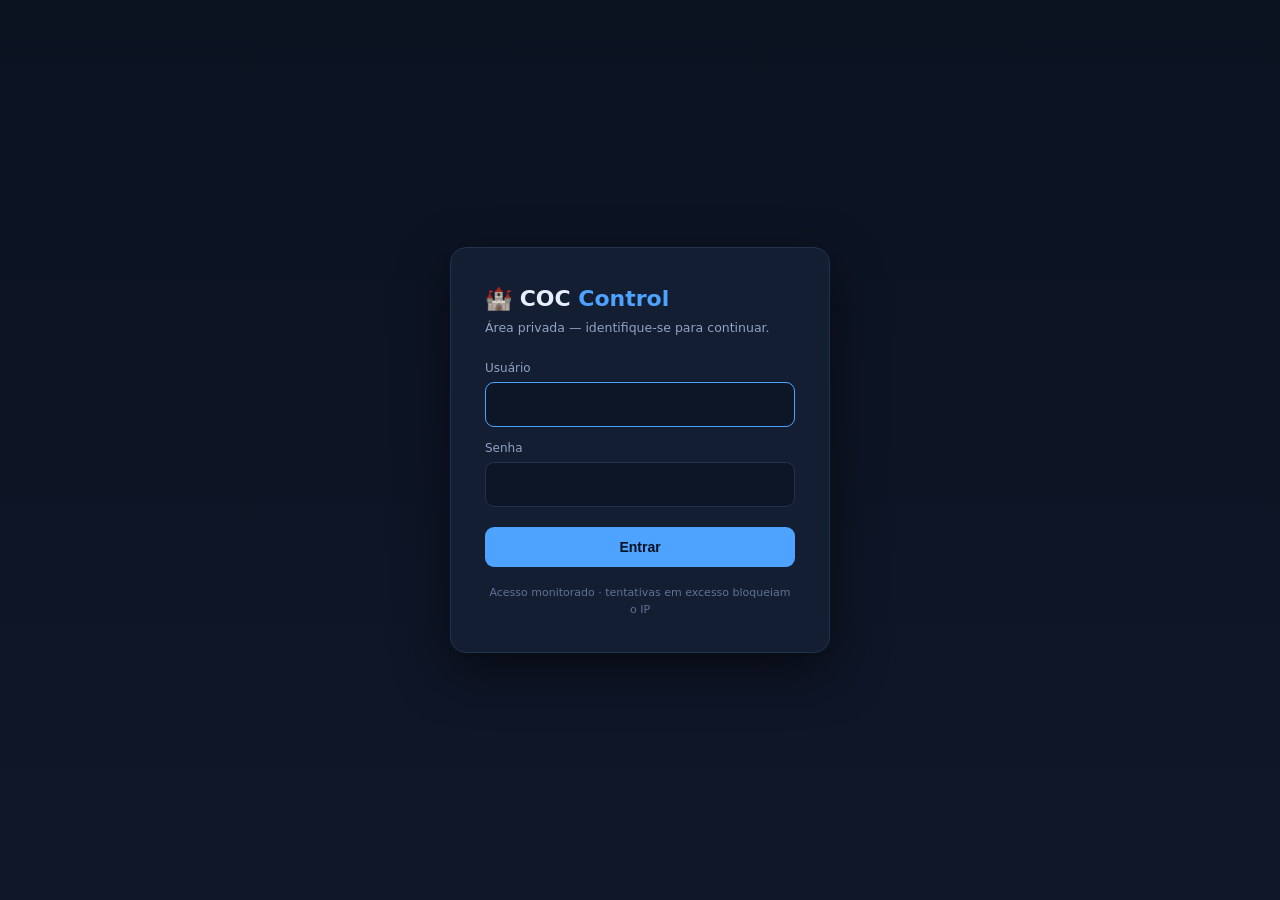
==== static/login.html @ bce661fe "first commit" ====
<!DOCTYPE html>
<html lang="pt-BR">
<head>
<meta charset="UTF-8">
<meta name="viewport" content="width=device-width, initial-scale=1.0">
<title>COC Control — Login</title>
<style>
:root{--bg:#0b1220;--card:#131e33;--line:#22334f;--tx:#e7eefc;--tx2:#8fa3c4;--acc:#4da3ff;--err:#ff5d5d}
*{box-sizing:border-box;margin:0;padding:0}
body{background:linear-gradient(180deg,#0b1220,#0f1729);color:var(--tx);font:14px/1.5 'Segoe UI',system-ui,sans-serif;
  min-height:100vh;display:flex;align-items:center;justify-content:center}
.box{background:var(--card);border:1px solid var(--line);border-radius:16px;padding:34px;width:min(380px,92vw);
  box-shadow:0 18px 50px rgba(0,0,0,.5)}
h1{font-size:22px;margin-bottom:4px}h1 span{color:var(--acc)}
p.sub{color:var(--tx2);font-size:12.5px;margin-bottom:22px}
label{display:block;font-size:12px;color:var(--tx2);margin:12px 0 5px}
input{width:100%;background:#0d1626;border:1px solid var(--line);border-radius:9px;color:var(--tx);
  padding:11px 13px;font:inherit}
input:focus{outline:none;border-color:var(--acc)}
button{width:100%;margin-top:20px;background:var(--acc);border:none;border-radius:9px;color:#06101f;
  font-weight:700;font-size:14px;padding:12px;cursor:pointer}
button:hover{filter:brightness(1.1)}
button:disabled{opacity:.6;cursor:wait}
.err{background:#2a1215;border:1px solid #6b2020;color:#ff9d9d;border-radius:9px;padding:10px 12px;
  font-size:12.5px;margin-top:14px;display:none}
.foot{margin-top:18px;text-align:center;color:#5f7396;font-size:11px}
.labs-btn{display:block;text-align:center;margin-top:4px;background:#f7c948;color:#1a1204;border-radius:9px;
  font-weight:700;padding:12px;text-decoration:none}
.labs-btn:hover{filter:brightness(1.08)}
.hint{color:var(--tx2);font-size:12px;margin-top:8px;text-align:center}
.hint a{color:var(--acc)}
.or{display:flex;align-items:center;gap:10px;color:#5f7396;font-size:11px;margin:20px 0 4px;text-transform:uppercase;letter-spacing:.5px}
.or::before,.or::after{content:'';flex:1;height:1px;background:var(--line)}
.note{background:#102336;border:1px solid #1c4566;color:#8fd0ff;border-radius:9px;padding:10px 12px;
  font-size:12.5px;margin-bottom:14px;display:none}
.note a{color:#f7c948}
</style>
</head>
<body>
<form class="box" id="f">
  <h1>🏰 COC <span>Control</span></h1>
  <p class="sub">Área privada — identifique-se para continuar.</p>
  <div class="note" id="flag" role="status"></div>
  <div id="labs" style="display:none">
    <a class="labs-btn" href="/entrar/clash-labs">Entrar com a Clash Labs</a>
    <p class="hint">Assinantes entram com a conta da Clash Labs. <a id="store" href="#">Ainda não assina?</a></p>
    <div class="or">acesso do administrador</div>
  </div>
  <label>Usuário</label>
  <input id="u" autocomplete="username" required>
  <label>Senha</label>
  <input id="p" type="password" autocomplete="current-password" required>
  <button id="b" type="submit">Entrar</button>
  <div class="err" id="e"></div>
  <div class="foot">Acesso monitorado · tentativas em excesso bloqueiam o IP</div>
</form>
<script>
const FLAGS = {
  inativo: 'Seu passe do COC Control não está ativo. Suas vilas continuam guardadas: renove na Clash Labs para voltar.',
  expirou: 'O pedido de entrada expirou. Clique em Entrar com a Clash Labs de novo.',
  erro: 'Não foi possível confirmar sua entrada pela Clash Labs. Tente de novo.',
};
(async () => {
  let info = {};
  try { info = await (await fetch('/api/labs/info')).json(); } catch (_) {}
  const flag = new URLSearchParams(location.search).get('passe');
  const box = document.getElementById('flag');
  if (FLAGS[flag]) {
    box.textContent = FLAGS[flag];
    if (flag === 'inativo' && info.store) {
      const a = document.createElement('a');
      a.href = info.store; a.textContent = ' Renovar agora';
      box.appendChild(a);
    }
    box.style.display = 'block';
  }
  if (info.enabled) {
    document.getElementById('labs').style.display = 'block';
    if (info.store) document.getElementById('store').href = info.store;
  } else {
    document.getElementById('u').focus();
  }
})();
document.getElementById('f').addEventListener('submit', async ev=>{
  ev.preventDefault();
  const b=document.getElementById('b'), e=document.getElementById('e');
  b.disabled=true; e.style.display='none';
  try{
    const r=await fetch('/api/login',{method:'POST',headers:{'Content-Type':'application/json'},
      body:JSON.stringify({username:document.getElementById('u').value,password:document.getElementById('p').value})});
    const j=await r.json();
    if(r.ok){ location.href='/'; return; }
    e.textContent=j.error||'falha no login'; e.style.display='block';
  }catch(_){ e.textContent='erro de conexão'; e.style.display='block'; }
  b.disabled=false;
});
</script>
</body>
</html>
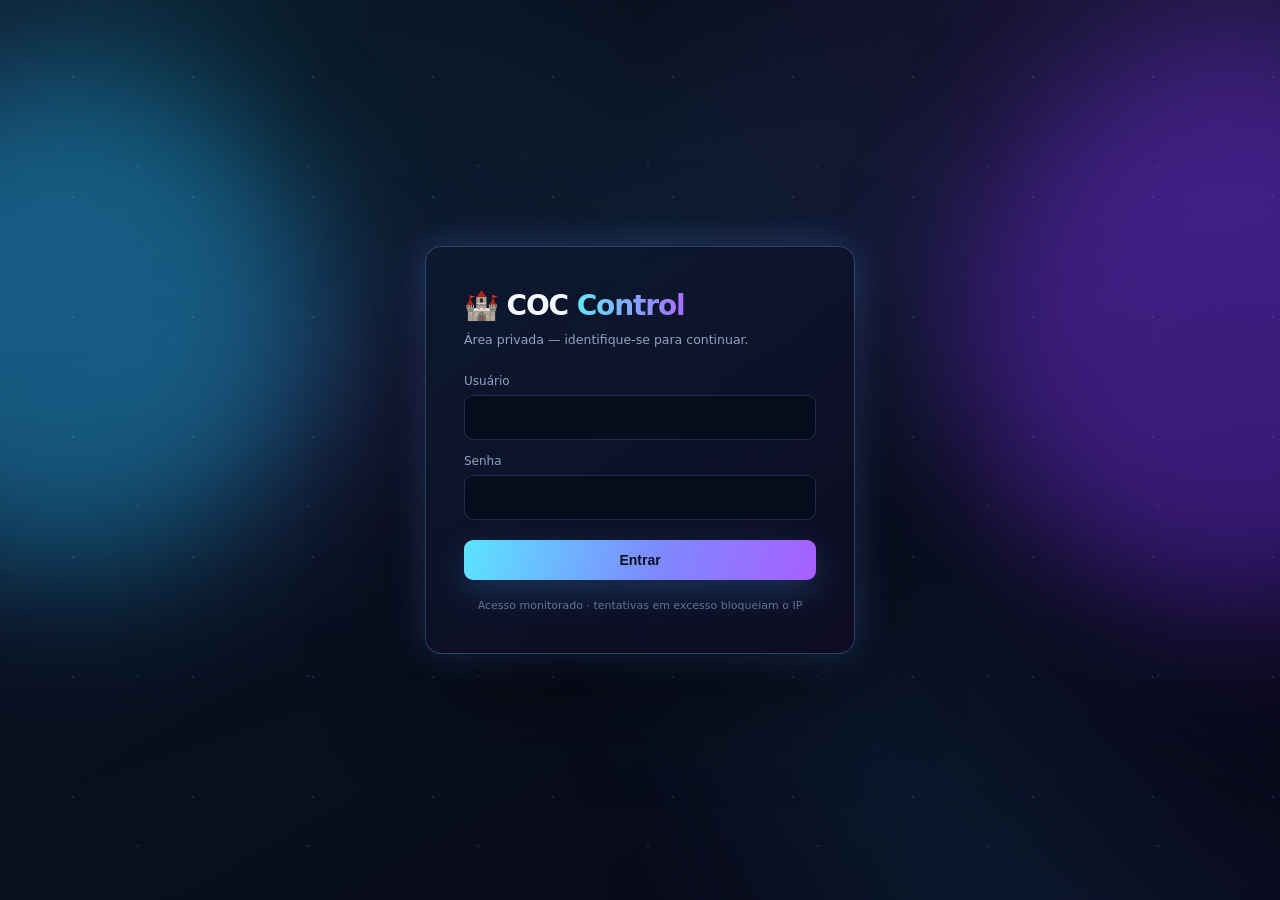
==== commit 62ea1256: "feat: apply fantasy motion theme to login" ====
--- a/static/login.html
+++ b/static/login.html
@@ -35,6 +35,7 @@
   font-size:12.5px;margin-bottom:14px;display:none}
 .note a{color:#f7c948}
 </style>
+<link rel="stylesheet" href="/static/fantasy-theme.css?v=20260926">
 </head>
 <body>
 <form class="box" id="f">
@@ -95,5 +96,6 @@
   b.disabled=false;
 });
 </script>
+<script src="/static/fantasy-theme.js?v=20260926"></script>
 </body>
 </html>
--- a/static/fantasy-theme.css
+++ b/static/fantasy-theme.css
@@ -0,0 +1,56 @@
+/* COC Control — fantasy/motion visual layer.
+   Visual-only: keeps app contracts and business behavior unchanged. */
+:root{
+  --bg:#050713;--panel:rgba(11,18,35,.82);--panel2:rgba(20,29,53,.88);
+  --line:rgba(116,167,226,.22);--text:#f6f8ff;--muted:#91a6c8;
+  --blue:#5de7ff;--green:#54e3be;--purple:#a868ff;--violet:#7d3cff;
+  --gold:#f6d77a;--red:#ff7484;--r:16px;
+  --glow-blue:0 0 40px rgba(69,218,255,.18);--glow-purple:0 0 44px rgba(159,78,255,.18);
+  --mx:50vw;--my:30vh;--scroll:0%;
+}
+*{scrollbar-width:thin;scrollbar-color:#394d73 #080d18}
+html{scroll-behavior:smooth;background:#050713}
+body{
+  background:
+    radial-gradient(circle at var(--mx) var(--my),rgba(78,169,255,.11),transparent 23rem),
+    radial-gradient(circle at 8% -4%,rgba(50,220,255,.14),transparent 34rem),
+    radial-gradient(circle at 95% 6%,rgba(159,67,255,.16),transparent 36rem),
+    linear-gradient(150deg,#050713 0%,#08111f 47%,#090718 100%)!important;
+  color:var(--text);overflow-x:hidden;min-height:100vh;
+}
+body::before{content:"";position:fixed;inset:0;z-index:0;pointer-events:none;opacity:.22;
+  background-image:linear-gradient(rgba(134,181,255,.035) 1px,transparent 1px),linear-gradient(90deg,rgba(134,181,255,.035) 1px,transparent 1px);
+  background-size:42px 42px;mask-image:linear-gradient(to bottom,black,transparent 82%)}
+body::after{content:"";position:fixed;inset:-25%;z-index:0;pointer-events:none;filter:blur(90px);opacity:.28;
+  background:conic-gradient(from 60deg at 50% 50%,transparent 0 16%,#174d72 23%,transparent 30% 52%,#521f78 62%,transparent 70%);animation:auroraSpin 28s linear infinite}
+.shell,.main,.box{position:relative;z-index:2}
+.coc-fx{position:fixed;inset:0;z-index:1;pointer-events:none;overflow:hidden}
+.coc-fx::before,.coc-fx::after{content:"";position:absolute;border-radius:50%;filter:blur(70px);opacity:.25;animation:orbPulse 8s ease-in-out infinite alternate}
+.coc-fx::before{width:32rem;height:32rem;left:-12rem;top:4rem;background:#19c9ff}.coc-fx::after{width:35rem;height:35rem;right:-15rem;top:3rem;background:#812eff;animation-delay:-3s}
+.coc-character{position:absolute;bottom:-5vh;height:min(72vh,760px);width:auto;max-width:40vw;object-fit:contain;filter:drop-shadow(0 20px 50px rgba(0,0,0,.6));opacity:.16;will-change:transform;transition:opacity .4s ease,filter .4s ease}
+.coc-character.blue{left:-3.5rem;transform:translate3d(var(--blue-x,0),var(--blue-y,0),0);filter:drop-shadow(0 0 36px rgba(65,223,255,.24)) drop-shadow(0 26px 50px rgba(0,0,0,.58));animation:characterFloatBlue 8s ease-in-out infinite}
+.coc-character.purple{right:-3.5rem;transform:translate3d(var(--purple-x,0),var(--purple-y,0),0);filter:drop-shadow(0 0 38px rgba(165,75,255,.24)) drop-shadow(0 26px 50px rgba(0,0,0,.58));animation:characterFloatPurple 9s ease-in-out infinite}
+.scroll-progress{position:fixed;z-index:1000;left:0;top:0;height:2px;width:var(--scroll);background:linear-gradient(90deg,#57e9ff,#9f55ff,#f6d77a);box-shadow:0 0 16px rgba(97,220,255,.8);pointer-events:none}
+.side{background:linear-gradient(180deg,rgba(7,13,27,.91),rgba(8,10,23,.82))!important;border-right:1px solid rgba(105,190,255,.18)!important;backdrop-filter:blur(26px) saturate(130%);box-shadow:20px 0 50px rgba(0,0,0,.14)}
+.brand{letter-spacing:-.03em;text-shadow:0 0 24px rgba(88,208,255,.2)}.brand span{background:linear-gradient(90deg,#68eaff,#a16cff);-webkit-background-clip:text;background-clip:text;color:transparent!important}.side> .small{letter-spacing:.08em;text-transform:uppercase;font-size:9px!important;color:#6f87ac!important}.side h3{color:#7187a8!important}
+.village{position:relative;overflow:hidden;transition:transform .22s ease,border-color .22s ease,background .22s ease,box-shadow .22s ease}.village::before{content:"";position:absolute;inset:0;background:linear-gradient(110deg,transparent,rgba(101,225,255,.06),transparent);transform:translateX(-110%);transition:transform .5s ease}.village:hover::before,.village.active::before{transform:translateX(110%)}.village:hover{transform:translateX(3px);border-color:rgba(96,213,255,.28)!important}.village.active{background:linear-gradient(100deg,rgba(43,115,164,.2),rgba(111,50,165,.13))!important;border-color:rgba(99,217,255,.36)!important;box-shadow:var(--glow-blue)}
+.main{padding-top:18px!important}.top{position:sticky;top:10px;z-index:15;padding:9px 11px;border:1px solid rgba(120,169,225,.16);border-radius:14px;background:rgba(8,14,27,.64);backdrop-filter:blur(18px);box-shadow:0 14px 44px rgba(0,0,0,.16)}
+.btn,.tab{position:relative;overflow:hidden;isolation:isolate;transition:transform .2s ease,border-color .2s ease,box-shadow .2s ease,background .2s ease,color .2s ease}.btn::before,.tab::before{content:"";position:absolute;z-index:-1;inset:0;background:linear-gradient(105deg,transparent 25%,rgba(255,255,255,.11),transparent 70%);transform:translateX(-120%);transition:transform .45s ease}.btn:hover::before,.tab:hover::before{transform:translateX(120%)}.btn:hover,.tab:hover{transform:translateY(-2px);border-color:rgba(100,223,255,.48)!important;box-shadow:0 10px 28px rgba(32,126,197,.16)}.btn.primary{background:linear-gradient(115deg,#54dfff,#7c8dff 55%,#a968ff)!important;color:#07101d!important;border-color:rgba(127,222,255,.68)!important;box-shadow:0 10px 32px rgba(66,174,255,.22)}
+.tabs{padding:3px 2px 6px}.tab.active{background:linear-gradient(115deg,rgba(56,190,231,.24),rgba(124,58,210,.25))!important;border-color:rgba(110,218,255,.52)!important;box-shadow:0 0 28px rgba(96,189,255,.14),inset 0 0 20px rgba(143,83,255,.08)}
+.hero{position:relative;isolation:isolate;overflow:hidden;border-color:rgba(111,189,255,.24)!important;background:linear-gradient(120deg,rgba(18,34,62,.86),rgba(11,19,37,.76) 54%,rgba(44,20,67,.55))!important;backdrop-filter:blur(18px);box-shadow:0 24px 70px rgba(0,0,0,.28),var(--glow-blue),var(--glow-purple);min-height:142px}.hero::before{content:"";position:absolute;z-index:-1;width:18rem;height:18rem;border-radius:50%;left:-9rem;top:-10rem;background:#42e4ff;opacity:.10;filter:blur(35px)}.hero::after{content:"";position:absolute;z-index:-1;width:19rem;height:19rem;border-radius:50%;right:-10rem;bottom:-13rem;background:#9a4cff;opacity:.13;filter:blur(40px)}.hero>img{filter:drop-shadow(0 12px 18px rgba(0,0,0,.4)) drop-shadow(0 0 18px rgba(87,209,255,.15));transition:transform .35s cubic-bezier(.2,.8,.2,1)}.hero:hover>img{transform:translateY(-4px) rotate(-1deg) scale(1.035)}.hero h1{font-size:clamp(24px,2.6vw,34px)!important;letter-spacing:-.03em;text-shadow:0 2px 20px rgba(0,0,0,.45)}
+.pill{background:rgba(8,17,33,.72)!important;border-color:rgba(119,166,219,.22)!important;backdrop-filter:blur(9px)}
+.card,.section,.resource,.item,.modal,.box{border-color:rgba(114,161,217,.2)!important;background:linear-gradient(145deg,rgba(16,27,49,.78),rgba(9,16,31,.82))!important;backdrop-filter:blur(16px) saturate(122%);box-shadow:0 15px 44px rgba(0,0,0,.12);transition:transform .26s cubic-bezier(.2,.8,.2,1),border-color .25s ease,box-shadow .25s ease}.card:hover{transform:translateY(-3px);border-color:rgba(104,208,255,.34)!important;box-shadow:0 18px 46px rgba(0,0,0,.22),0 0 28px rgba(69,183,255,.08)}.section{box-shadow:0 18px 52px rgba(0,0,0,.16)}.section h2,.section h3{letter-spacing:-.015em}.section h2{color:#fbfcff}.section h3{color:#d8e6ff}.small,.muted{color:#93a9ca!important}
+.arsenal{gap:12px!important}.unit{min-height:156px!important;justify-content:flex-start!important;overflow:hidden!important}.unit img{filter:drop-shadow(0 8px 13px rgba(0,0,0,.48));transition:transform .3s cubic-bezier(.2,.8,.2,1),filter .3s ease}.unit:hover img{transform:translateY(-4px) scale(1.08);filter:drop-shadow(0 10px 18px rgba(0,0,0,.5)) drop-shadow(0 0 14px rgba(97,211,255,.16))}.unit.max{border-color:rgba(246,205,94,.55)!important;box-shadow:inset 0 0 0 1px rgba(246,205,94,.14),0 0 30px rgba(246,193,76,.07)}.unit .lvl{background:rgba(4,9,18,.86)!important;border-color:rgba(126,166,220,.3)!important;backdrop-filter:blur(10px)}
+.progress{background:#070d19!important;border:1px solid rgba(86,132,188,.14);height:9px!important}.progress i{position:relative;background:linear-gradient(90deg,#4ee7ff,#727eff,#aa5cff)!important;box-shadow:0 0 14px rgba(81,218,255,.28)}.progress i::after{content:"";position:absolute;inset:0;background:linear-gradient(90deg,transparent,rgba(255,255,255,.45),transparent);transform:translateX(-100%);animation:progressSheen 3.2s ease-in-out infinite}
+.resource{background:rgba(8,17,32,.64)!important}.resource:hover,.item:hover{border-color:rgba(103,197,255,.3)!important;transform:translateX(2px)}.resource img,.item img{filter:drop-shadow(0 7px 9px rgba(0,0,0,.36))}
+.planner-help{background:linear-gradient(115deg,rgba(14,55,85,.38),rgba(61,28,88,.26))!important;border-color:rgba(94,193,255,.28)!important}.notice{backdrop-filter:blur(10px)}
+.modal-bg{backdrop-filter:blur(9px);background:rgba(2,5,12,.72)!important}.modal-bg.open .modal{animation:modalIn .28s cubic-bezier(.2,.8,.2,1)}.modal{box-shadow:0 28px 90px rgba(0,0,0,.58),0 0 60px rgba(86,131,255,.08)!important}.field input,.field textarea,.field select,.section select{background:rgba(5,11,22,.8)!important;border-color:rgba(112,155,210,.22)!important;transition:border-color .2s,box-shadow .2s}.field input:focus,.field textarea:focus,.field select:focus,.section select:focus{outline:none;border-color:rgba(88,219,255,.62)!important;box-shadow:0 0 0 3px rgba(62,189,255,.08)}
+.footer{opacity:.75}
+.fx-reveal{opacity:0;transform:translateY(16px) scale(.992)}.fx-reveal.fx-in{opacity:1;transform:none;transition:opacity .58s ease,transform .58s cubic-bezier(.2,.8,.2,1)}
+.fx-stars{position:absolute;inset:0;background-image:radial-gradient(circle,#bcefff 0 1px,transparent 1.4px),radial-gradient(circle,#d7baff 0 1px,transparent 1.4px);background-size:120px 120px,170px 170px;background-position:13px 17px,53px 81px;opacity:.12;animation:starsDrift 45s linear infinite}
+/* Login */
+body.login-page{align-items:center!important;justify-content:center!important;padding:28px}.login-page .box{width:min(430px,92vw)!important;padding:38px!important;border-color:rgba(113,205,255,.27)!important;background:linear-gradient(145deg,rgba(12,25,46,.9),rgba(15,11,34,.88))!important;box-shadow:0 35px 100px rgba(0,0,0,.58),var(--glow-blue),var(--glow-purple)!important}.login-page .box h1{font-size:28px!important;letter-spacing:-.04em}.login-page .box h1 span{background:linear-gradient(90deg,#61e6ff,#a86bff);-webkit-background-clip:text;background-clip:text;color:transparent!important}.login-page input{background:rgba(5,12,24,.75)!important;border-color:rgba(110,160,220,.23)!important}.login-page button{background:linear-gradient(105deg,#5be4ff,#7e89ff 55%,#a85fff)!important;color:#07101d!important;box-shadow:0 12px 34px rgba(72,173,255,.23)}.login-page .labs-btn{background:linear-gradient(105deg,#efd06c,#ffb85e)!important;box-shadow:0 10px 30px rgba(232,188,76,.15)}.login-page .coc-character{opacity:.72;height:min(78vh,760px);bottom:-8vh}.login-page .coc-character.blue{left:max(-5rem,calc(50% - 620px))}.login-page .coc-character.purple{right:max(-5rem,calc(50% - 620px))}.login-page .coc-fx::before,.login-page .coc-fx::after{opacity:.38}
+@keyframes auroraSpin{to{transform:rotate(360deg)}}@keyframes orbPulse{from{transform:scale(.85);opacity:.18}to{transform:scale(1.15);opacity:.32}}@keyframes characterFloatBlue{0%,100%{margin-bottom:0}50%{margin-bottom:10px}}@keyframes characterFloatPurple{0%,100%{margin-bottom:8px}50%{margin-bottom:-4px}}@keyframes progressSheen{0%,40%{transform:translateX(-120%)}70%,100%{transform:translateX(130%)}}@keyframes modalIn{from{opacity:0;transform:translateY(16px) scale(.975)}to{opacity:1;transform:none}}@keyframes starsDrift{to{background-position:133px 137px,223px 251px}}
+@media(max-width:1100px){.coc-character{opacity:.1;max-width:34vw}.login-page .coc-character{opacity:.28}}
+@media(max-width:780px){body::after{opacity:.16}.top{top:4px}.coc-character{display:none}.side{backdrop-filter:blur(16px)}.main{padding-bottom:40px!important}.login-page .box{padding:28px!important}}
+@media(prefers-reduced-motion:reduce){html{scroll-behavior:auto}*,*::before,*::after{animation:none!important;transition-duration:.01ms!important;transition-delay:0!important}.fx-reveal{opacity:1!important;transform:none!important}.coc-character{transform:none!important}}
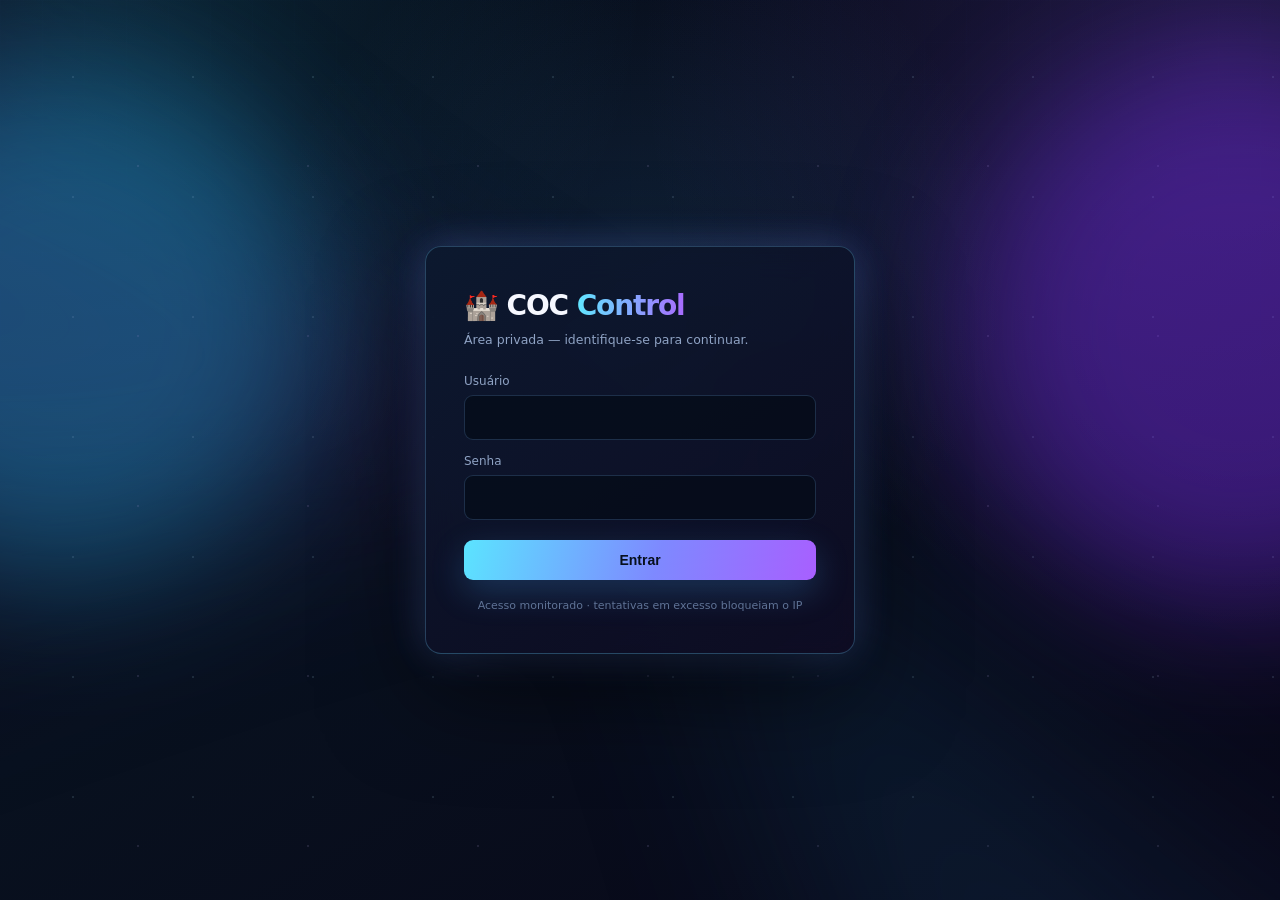
==== commit e6aa28d4: "fix: wire fantasy interaction safety into login" ====
--- a/static/login.html
+++ b/static/login.html
@@ -36,6 +36,7 @@
 .note a{color:#f7c948}
 </style>
 <link rel="stylesheet" href="/static/fantasy-theme.css?v=20260926">
+<link rel="stylesheet" href="/static/fantasy-fixes.css?v=20260926-2">
 </head>
 <body>
 <form class="box" id="f">
@@ -97,5 +98,6 @@
 });
 </script>
 <script src="/static/fantasy-theme.js?v=20260926"></script>
+<script src="/static/fantasy-fixes.js?v=20260926-2"></script>
 </body>
 </html>
--- a/static/fantasy-fixes.css
+++ b/static/fantasy-fixes.css
@@ -0,0 +1,122 @@
+/* Interaction and dashboard composition fixes for the fantasy theme. */
+
+/* Decorative layers must never capture user interaction. */
+.coc-fx,
+.coc-fx *,
+.fx-stars,
+.coc-character,
+body::before,
+body::after,
+.scroll-progress {
+  pointer-events: none !important;
+  user-select: none !important;
+}
+
+/* Functional UI always stays above the decorative scene. */
+.dashboard-page .shell { position: relative; z-index: 3 !important; }
+.dashboard-page .side { position: sticky; z-index: 8 !important; }
+.dashboard-page .main { position: relative; z-index: 5 !important; }
+.dashboard-page .top { z-index: 30 !important; }
+.dashboard-page #app,
+.dashboard-page .tabs,
+.dashboard-page .hero,
+.dashboard-page .section,
+.dashboard-page .card,
+.dashboard-page .item,
+.dashboard-page .resource { position: relative; z-index: 2; }
+.dashboard-page .modal-bg { z-index: 200 !important; }
+.dashboard-page button,
+.dashboard-page a,
+.dashboard-page input,
+.dashboard-page textarea,
+.dashboard-page select,
+.login-page button,
+.login-page a,
+.login-page input { pointer-events: auto !important; }
+
+/* Dashboard: ClashNato-inspired face-to-face composition.
+   The stage is a top-page background, not a fixed overlay over all content. */
+.dashboard-page { position: relative; isolation: isolate; }
+.dashboard-page .coc-fx {
+  position: absolute !important;
+  inset: 0 0 auto 0 !important;
+  height: min(860px, 92vh) !important;
+  z-index: 1 !important;
+  overflow: hidden;
+  opacity: 1;
+  background:
+    radial-gradient(circle at 34% 27%, rgba(53, 220, 255, .16), transparent 23rem),
+    radial-gradient(circle at 73% 24%, rgba(156, 62, 255, .18), transparent 25rem),
+    linear-gradient(90deg, rgba(4, 8, 18, .12), rgba(5, 8, 19, .44) 45%, rgba(5, 8, 19, .44) 55%, rgba(4, 8, 18, .12));
+  -webkit-mask-image: linear-gradient(to bottom, #000 0%, #000 72%, transparent 100%);
+  mask-image: linear-gradient(to bottom, #000 0%, #000 72%, transparent 100%);
+}
+.dashboard-page .coc-fx::before,
+.dashboard-page .coc-fx::after { opacity: .42 !important; }
+
+.dashboard-page .coc-character {
+  top: 58px !important;
+  bottom: auto !important;
+  height: min(78vh, 790px) !important;
+  max-width: 38vw !important;
+  opacity: .34 !important;
+  filter: drop-shadow(0 30px 56px rgba(0,0,0,.72));
+  transform-origin: center center;
+}
+.dashboard-page .coc-character.blue {
+  left: max(225px, calc(270px + 1vw)) !important;
+  right: auto !important;
+  transform: translate3d(var(--blue-x, 0), var(--blue-y, 0), 0) translateX(-24%) scale(.96) !important;
+  filter: drop-shadow(0 0 44px rgba(71, 224, 255, .34)) drop-shadow(0 32px 58px rgba(0,0,0,.7)) !important;
+}
+.dashboard-page .coc-character.purple {
+  right: -2.5vw !important;
+  left: auto !important;
+  transform: translate3d(var(--purple-x, 0), var(--purple-y, 0), 0) translateX(20%) scale(.96) !important;
+  filter: drop-shadow(0 0 46px rgba(170, 72, 255, .36)) drop-shadow(0 32px 58px rgba(0,0,0,.7)) !important;
+}
+
+/* Keep central dashboard content legible while retaining the face-off art. */
+.dashboard-page .main::before {
+  content: "";
+  position: absolute;
+  z-index: 0;
+  pointer-events: none;
+  top: 0;
+  left: 4%;
+  right: 4%;
+  height: min(760px, 82vh);
+  background: radial-gradient(ellipse at 50% 28%, rgba(5, 9, 20, .66) 0%, rgba(5, 9, 20, .42) 37%, transparent 73%);
+  filter: blur(10px);
+}
+.dashboard-page .main > * { position: relative; z-index: 1; }
+
+/* Hero and top navigation get stronger contrast over the face-off scene. */
+.dashboard-page .hero {
+  background: linear-gradient(115deg, rgba(10, 24, 45, .88), rgba(7, 13, 29, .78) 48%, rgba(36, 13, 55, .76)) !important;
+  box-shadow: 0 28px 80px rgba(0,0,0,.36), 0 0 42px rgba(65,210,255,.08), 0 0 46px rgba(164,74,255,.08) !important;
+}
+.dashboard-page .top {
+  background: rgba(6, 10, 22, .82) !important;
+  border-color: rgba(125, 184, 240, .23) !important;
+}
+
+/* Login: visual characters remain visible but can never block the form. */
+.login-page .coc-fx { z-index: 0 !important; pointer-events: none !important; }
+.login-page .box { position: relative; z-index: 10 !important; }
+.login-page .coc-character { pointer-events: none !important; }
+
+/* Smaller screens: preserve content first. */
+@media (max-width: 1180px) {
+  .dashboard-page .coc-character { opacity: .22 !important; max-width: 34vw !important; }
+  .dashboard-page .coc-character.blue { left: 225px !important; }
+}
+@media (max-width: 900px) {
+  .dashboard-page .coc-character { opacity: .12 !important; height: 60vh !important; }
+  .dashboard-page .coc-character.blue { left: 0 !important; }
+  .dashboard-page .coc-character.purple { right: -10vw !important; }
+}
+@media (max-width: 780px) {
+  .dashboard-page .coc-fx { display: none !important; }
+  .dashboard-page .main::before { display: none; }
+}
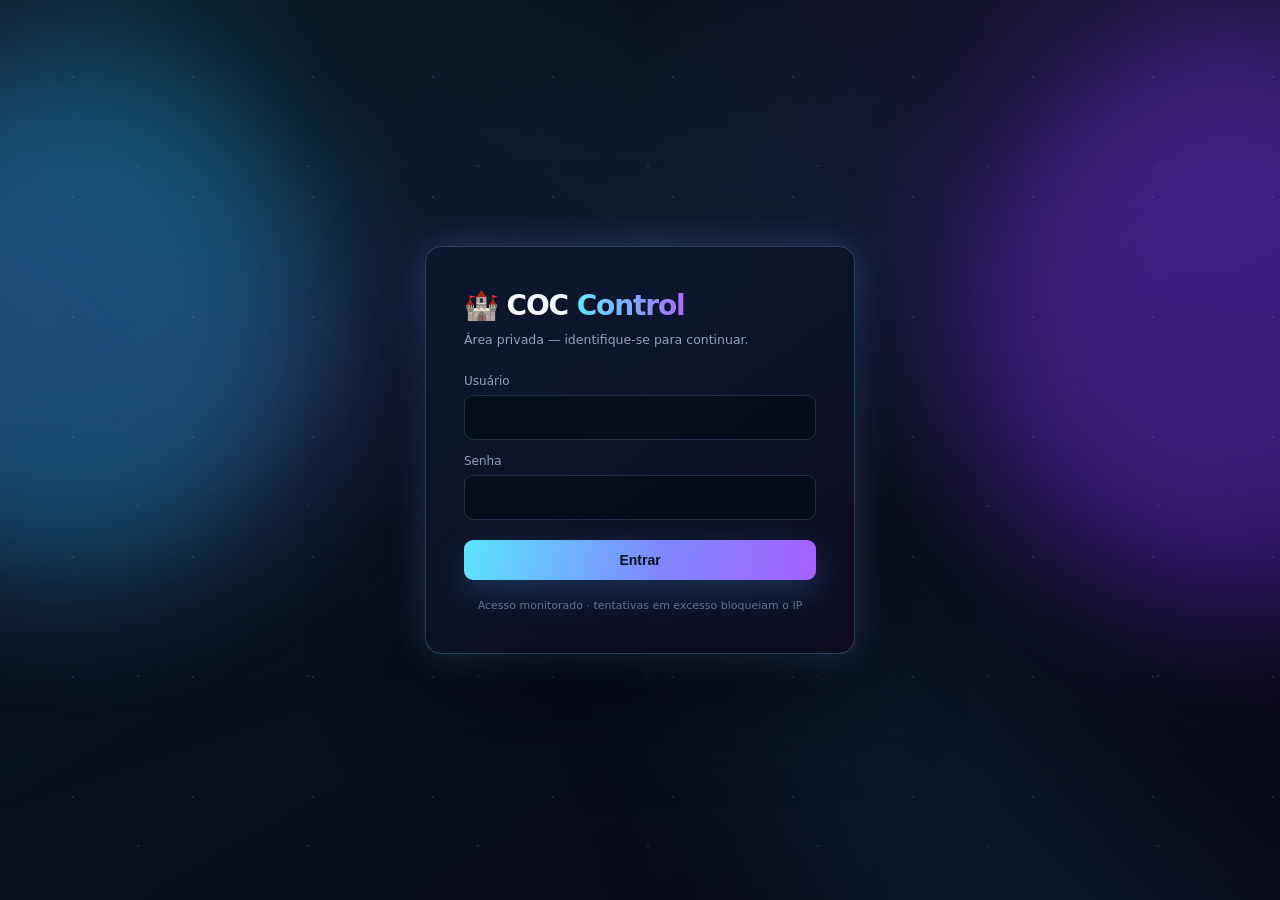
==== commit 3616a500: "fix: make local login state explicit and usable" ====
--- a/static/login.html
+++ b/static/login.html
@@ -36,25 +36,27 @@
 .note a{color:#f7c948}
 </style>
 <link rel="stylesheet" href="/static/fantasy-theme.css?v=20260926">
-<link rel="stylesheet" href="/static/fantasy-fixes.css?v=20260926-2">
+<link rel="stylesheet" href="/static/fantasy-fixes.css?v=20260926-3">
 </head>
 <body>
 <form class="box" id="f">
   <h1>🏰 COC <span>Control</span></h1>
-  <p class="sub">Área privada — identifique-se para continuar.</p>
+  <p class="sub" id="subtitle">Área privada — identifique-se para continuar.</p>
   <div class="note" id="flag" role="status"></div>
   <div id="labs" style="display:none">
     <a class="labs-btn" href="/entrar/clash-labs">Entrar com a Clash Labs</a>
     <p class="hint">Assinantes entram com a conta da Clash Labs. <a id="store" href="#">Ainda não assina?</a></p>
     <div class="or">acesso do administrador</div>
   </div>
-  <label>Usuário</label>
-  <input id="u" autocomplete="username" required>
-  <label>Senha</label>
-  <input id="p" type="password" autocomplete="current-password" required>
+  <div id="adminFields">
+    <label>Usuário</label>
+    <input id="u" autocomplete="username" required>
+    <label>Senha</label>
+    <input id="p" type="password" autocomplete="current-password" required>
+  </div>
   <button id="b" type="submit">Entrar</button>
   <div class="err" id="e"></div>
-  <div class="foot">Acesso monitorado · tentativas em excesso bloqueiam o IP</div>
+  <div class="foot" id="foot">Acesso monitorado · tentativas em excesso bloqueiam o IP</div>
 </form>
 <script>
 const FLAGS = {
@@ -62,9 +64,24 @@
   expirou: 'O pedido de entrada expirou. Clique em Entrar com a Clash Labs de novo.',
   erro: 'Não foi possível confirmar sua entrada pela Clash Labs. Tente de novo.',
 };
+let LOCAL_MODE = new URLSearchParams(location.search).get('local') === '1';
+
+function renderLocalMode() {
+  LOCAL_MODE = true;
+  document.getElementById('adminFields').style.display = 'none';
+  document.getElementById('u').required = false;
+  document.getElementById('p').required = false;
+  document.getElementById('b').textContent = 'Entrar localmente';
+  document.getElementById('subtitle').textContent = 'Modo local — autenticação por senha não está habilitada.';
+  const note = document.getElementById('flag');
+  note.textContent = 'O COC Control está em modo local aberto. Para exigir usuário e senha, configure ADMIN_PASSWORD ou ADMIN_PASSWORD_HASH no arquivo .env.';
+  note.style.display = 'block';
+  document.getElementById('foot').textContent = 'Modo local aberto · qualquer acesso direto ao servidor entra como owner';
+}
+
 (async () => {
   let info = {};
-  try { info = await (await fetch('/api/labs/info')).json(); } catch (_) {}
+  try { info = await (await fetch('/api/labs/info', {cache:'no-store'})).json(); } catch (_) {}
   const flag = new URLSearchParams(location.search).get('passe');
   const box = document.getElementById('flag');
   if (FLAGS[flag]) {
@@ -76,6 +93,22 @@
     }
     box.style.display = 'block';
   }
+
+  if (!LOCAL_MODE) {
+    try {
+      const statusResponse = await fetch('/api/status', {cache:'no-store', credentials:'same-origin'});
+      if (statusResponse.ok) {
+        const status = await statusResponse.json();
+        if (status?.auth?.enabled === false) LOCAL_MODE = true;
+      }
+    } catch (_) {}
+  }
+
+  if (LOCAL_MODE) {
+    renderLocalMode();
+    return;
+  }
+
   if (info.enabled) {
     document.getElementById('labs').style.display = 'block';
     if (info.store) document.getElementById('store').href = info.store;
@@ -83,21 +116,28 @@
     document.getElementById('u').focus();
   }
 })();
+
 document.getElementById('f').addEventListener('submit', async ev=>{
   ev.preventDefault();
   const b=document.getElementById('b'), e=document.getElementById('e');
   b.disabled=true; e.style.display='none';
+
+  if (LOCAL_MODE) {
+    location.replace('/');
+    return;
+  }
+
   try{
-    const r=await fetch('/api/login',{method:'POST',headers:{'Content-Type':'application/json'},
+    const r=await fetch('/api/login',{method:'POST',headers:{'Content-Type':'application/json'},cache:'no-store',credentials:'same-origin',
       body:JSON.stringify({username:document.getElementById('u').value,password:document.getElementById('p').value})});
     const j=await r.json();
-    if(r.ok){ location.href='/'; return; }
+    if(r.ok){ location.replace('/'); return; }
     e.textContent=j.error||'falha no login'; e.style.display='block';
   }catch(_){ e.textContent='erro de conexão'; e.style.display='block'; }
   b.disabled=false;
 });
 </script>
 <script src="/static/fantasy-theme.js?v=20260926"></script>
-<script src="/static/fantasy-fixes.js?v=20260926-2"></script>
+<script src="/static/fantasy-fixes.js?v=20260926-3"></script>
 </body>
 </html>
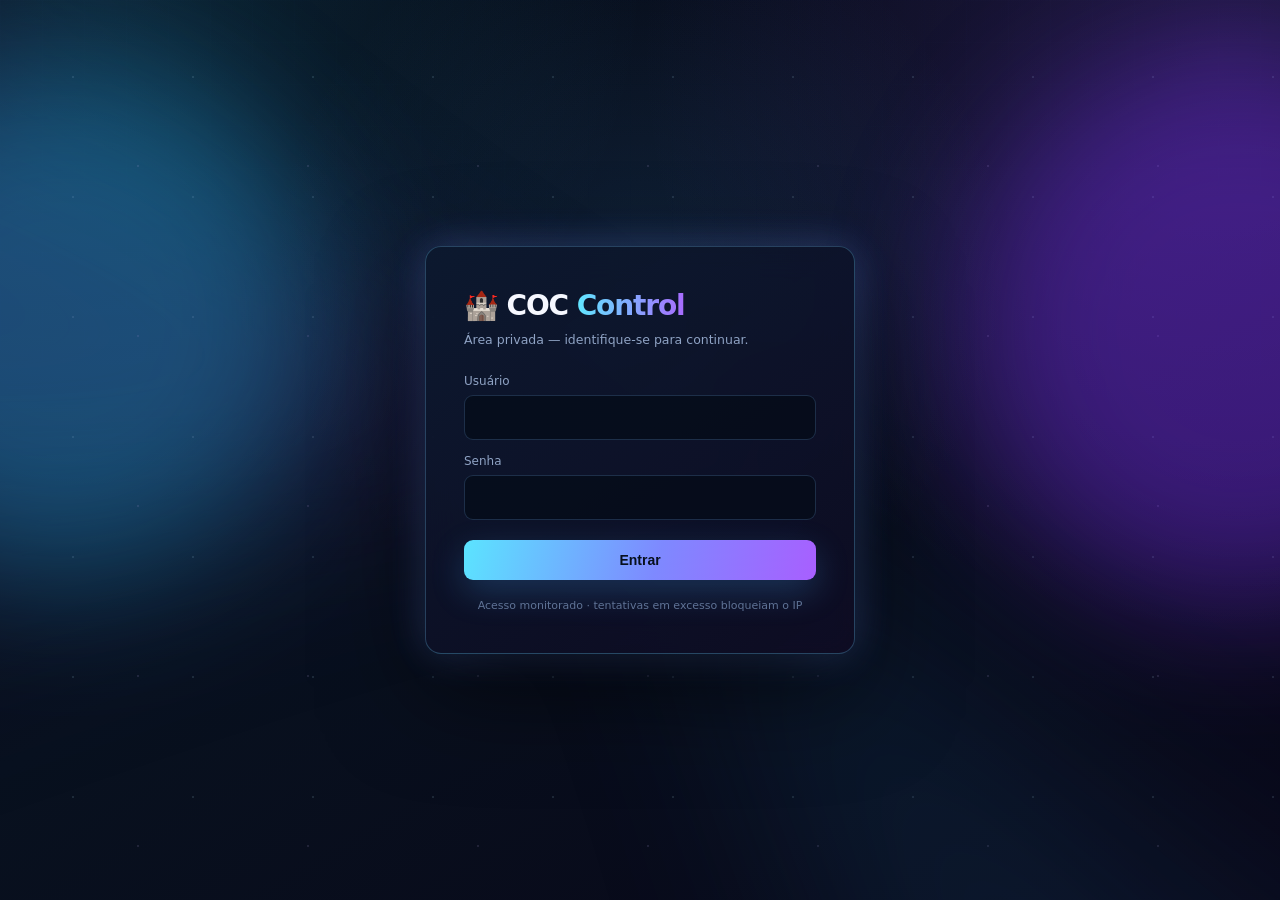
==== commit 15b23e49: "fix: make local login state explicit and usable" ====
--- a/static/login.html
+++ b/static/login.html
@@ -7,33 +7,15 @@
 <style>
 :root{--bg:#0b1220;--card:#131e33;--line:#22334f;--tx:#e7eefc;--tx2:#8fa3c4;--acc:#4da3ff;--err:#ff5d5d}
 *{box-sizing:border-box;margin:0;padding:0}
-body{background:linear-gradient(180deg,#0b1220,#0f1729);color:var(--tx);font:14px/1.5 'Segoe UI',system-ui,sans-serif;
-  min-height:100vh;display:flex;align-items:center;justify-content:center}
-.box{background:var(--card);border:1px solid var(--line);border-radius:16px;padding:34px;width:min(380px,92vw);
-  box-shadow:0 18px 50px rgba(0,0,0,.5)}
-h1{font-size:22px;margin-bottom:4px}h1 span{color:var(--acc)}
-p.sub{color:var(--tx2);font-size:12.5px;margin-bottom:22px}
-label{display:block;font-size:12px;color:var(--tx2);margin:12px 0 5px}
-input{width:100%;background:#0d1626;border:1px solid var(--line);border-radius:9px;color:var(--tx);
-  padding:11px 13px;font:inherit}
-input:focus{outline:none;border-color:var(--acc)}
-button{width:100%;margin-top:20px;background:var(--acc);border:none;border-radius:9px;color:#06101f;
-  font-weight:700;font-size:14px;padding:12px;cursor:pointer}
-button:hover{filter:brightness(1.1)}
-button:disabled{opacity:.6;cursor:wait}
-.err{background:#2a1215;border:1px solid #6b2020;color:#ff9d9d;border-radius:9px;padding:10px 12px;
-  font-size:12.5px;margin-top:14px;display:none}
-.foot{margin-top:18px;text-align:center;color:#5f7396;font-size:11px}
-.labs-btn{display:block;text-align:center;margin-top:4px;background:#f7c948;color:#1a1204;border-radius:9px;
-  font-weight:700;padding:12px;text-decoration:none}
-.labs-btn:hover{filter:brightness(1.08)}
-.hint{color:var(--tx2);font-size:12px;margin-top:8px;text-align:center}
-.hint a{color:var(--acc)}
-.or{display:flex;align-items:center;gap:10px;color:#5f7396;font-size:11px;margin:20px 0 4px;text-transform:uppercase;letter-spacing:.5px}
-.or::before,.or::after{content:'';flex:1;height:1px;background:var(--line)}
-.note{background:#102336;border:1px solid #1c4566;color:#8fd0ff;border-radius:9px;padding:10px 12px;
-  font-size:12.5px;margin-bottom:14px;display:none}
-.note a{color:#f7c948}
+body{background:linear-gradient(180deg,#0b1220,#0f1729);color:var(--tx);font:14px/1.5 'Segoe UI',system-ui,sans-serif;min-height:100vh;display:flex;align-items:center;justify-content:center}
+.box{background:var(--card);border:1px solid var(--line);border-radius:16px;padding:34px;width:min(380px,92vw);box-shadow:0 18px 50px rgba(0,0,0,.5)}
+h1{font-size:22px;margin-bottom:4px}h1 span{color:var(--acc)}p.sub{color:var(--tx2);font-size:12.5px;margin-bottom:22px}
+label{display:block;font-size:12px;color:var(--tx2);margin:12px 0 5px}input{width:100%;background:#0d1626;border:1px solid var(--line);border-radius:9px;color:var(--tx);padding:11px 13px;font:inherit}input:focus{outline:none;border-color:var(--acc)}
+button{width:100%;margin-top:20px;background:var(--acc);border:none;border-radius:9px;color:#06101f;font-weight:700;font-size:14px;padding:12px;cursor:pointer}button:hover{filter:brightness(1.1)}button:disabled{opacity:.6;cursor:wait}
+.err{background:#2a1215;border:1px solid #6b2020;color:#ff9d9d;border-radius:9px;padding:10px 12px;font-size:12.5px;margin-top:14px;display:none}.foot{margin-top:18px;text-align:center;color:#5f7396;font-size:11px}
+.labs-btn{display:block;text-align:center;margin-top:4px;background:#f7c948;color:#1a1204;border-radius:9px;font-weight:700;padding:12px;text-decoration:none}.labs-btn:hover{filter:brightness(1.08)}
+.hint{color:var(--tx2);font-size:12px;margin-top:8px;text-align:center}.hint a{color:var(--acc)}.or{display:flex;align-items:center;gap:10px;color:#5f7396;font-size:11px;margin:20px 0 4px;text-transform:uppercase;letter-spacing:.5px}.or::before,.or::after{content:'';flex:1;height:1px;background:var(--line)}
+.note{background:#102336;border:1px solid #1c4566;color:#8fd0ff;border-radius:9px;padding:10px 12px;font-size:12.5px;margin-bottom:14px;display:none}.note a{color:#f7c948}
 </style>
 <link rel="stylesheet" href="/static/fantasy-theme.css?v=20260926">
 <link rel="stylesheet" href="/static/fantasy-fixes.css?v=20260926-3">
@@ -49,93 +31,19 @@
     <div class="or">acesso do administrador</div>
   </div>
   <div id="adminFields">
-    <label>Usuário</label>
-    <input id="u" autocomplete="username" required>
-    <label>Senha</label>
-    <input id="p" type="password" autocomplete="current-password" required>
+    <label>Usuário</label><input id="u" autocomplete="username" required>
+    <label>Senha</label><input id="p" type="password" autocomplete="current-password" required>
   </div>
   <button id="b" type="submit">Entrar</button>
   <div class="err" id="e"></div>
   <div class="foot" id="foot">Acesso monitorado · tentativas em excesso bloqueiam o IP</div>
 </form>
 <script>
-const FLAGS = {
-  inativo: 'Seu passe do COC Control não está ativo. Suas vilas continuam guardadas: renove na Clash Labs para voltar.',
-  expirou: 'O pedido de entrada expirou. Clique em Entrar com a Clash Labs de novo.',
-  erro: 'Não foi possível confirmar sua entrada pela Clash Labs. Tente de novo.',
-};
-let LOCAL_MODE = new URLSearchParams(location.search).get('local') === '1';
-
-function renderLocalMode() {
-  LOCAL_MODE = true;
-  document.getElementById('adminFields').style.display = 'none';
-  document.getElementById('u').required = false;
-  document.getElementById('p').required = false;
-  document.getElementById('b').textContent = 'Entrar localmente';
-  document.getElementById('subtitle').textContent = 'Modo local — autenticação por senha não está habilitada.';
-  const note = document.getElementById('flag');
-  note.textContent = 'O COC Control está em modo local aberto. Para exigir usuário e senha, configure ADMIN_PASSWORD ou ADMIN_PASSWORD_HASH no arquivo .env.';
-  note.style.display = 'block';
-  document.getElementById('foot').textContent = 'Modo local aberto · qualquer acesso direto ao servidor entra como owner';
-}
-
-(async () => {
-  let info = {};
-  try { info = await (await fetch('/api/labs/info', {cache:'no-store'})).json(); } catch (_) {}
-  const flag = new URLSearchParams(location.search).get('passe');
-  const box = document.getElementById('flag');
-  if (FLAGS[flag]) {
-    box.textContent = FLAGS[flag];
-    if (flag === 'inativo' && info.store) {
-      const a = document.createElement('a');
-      a.href = info.store; a.textContent = ' Renovar agora';
-      box.appendChild(a);
-    }
-    box.style.display = 'block';
-  }
-
-  if (!LOCAL_MODE) {
-    try {
-      const statusResponse = await fetch('/api/status', {cache:'no-store', credentials:'same-origin'});
-      if (statusResponse.ok) {
-        const status = await statusResponse.json();
-        if (status?.auth?.enabled === false) LOCAL_MODE = true;
-      }
-    } catch (_) {}
-  }
-
-  if (LOCAL_MODE) {
-    renderLocalMode();
-    return;
-  }
-
-  if (info.enabled) {
-    document.getElementById('labs').style.display = 'block';
-    if (info.store) document.getElementById('store').href = info.store;
-  } else {
-    document.getElementById('u').focus();
-  }
-})();
-
-document.getElementById('f').addEventListener('submit', async ev=>{
-  ev.preventDefault();
-  const b=document.getElementById('b'), e=document.getElementById('e');
-  b.disabled=true; e.style.display='none';
-
-  if (LOCAL_MODE) {
-    location.replace('/');
-    return;
-  }
-
-  try{
-    const r=await fetch('/api/login',{method:'POST',headers:{'Content-Type':'application/json'},cache:'no-store',credentials:'same-origin',
-      body:JSON.stringify({username:document.getElementById('u').value,password:document.getElementById('p').value})});
-    const j=await r.json();
-    if(r.ok){ location.replace('/'); return; }
-    e.textContent=j.error||'falha no login'; e.style.display='block';
-  }catch(_){ e.textContent='erro de conexão'; e.style.display='block'; }
-  b.disabled=false;
-});
+const FLAGS={inativo:'Seu passe do COC Control não está ativo. Suas vilas continuam guardadas: renove na Clash Labs para voltar.',expirou:'O pedido de entrada expirou. Clique em Entrar com a Clash Labs de novo.',erro:'Não foi possível confirmar sua entrada pela Clash Labs. Tente de novo.'};
+let LOCAL_MODE=new URLSearchParams(location.search).get('local')==='1';
+function renderLocalMode(){LOCAL_MODE=true;document.getElementById('adminFields').style.display='none';document.getElementById('u').required=false;document.getElementById('p').required=false;document.getElementById('b').textContent='Entrar localmente';document.getElementById('subtitle').textContent='Modo local — autenticação por senha não está habilitada.';const note=document.getElementById('flag');note.textContent='O COC Control está em modo local aberto. Para exigir usuário e senha, configure ADMIN_PASSWORD ou ADMIN_PASSWORD_HASH no arquivo .env.';note.style.display='block';document.getElementById('foot').textContent='Modo local aberto · qualquer acesso direto ao servidor entra como owner';}
+(async()=>{let info={};try{info=await(await fetch('/api/labs/info',{cache:'no-store'})).json();}catch(_){}const flag=new URLSearchParams(location.search).get('passe');const box=document.getElementById('flag');if(FLAGS[flag]){box.textContent=FLAGS[flag];if(flag==='inativo'&&info.store){const a=document.createElement('a');a.href=info.store;a.textContent=' Renovar agora';box.appendChild(a);}box.style.display='block';}if(!LOCAL_MODE){try{const r=await fetch('/api/status',{cache:'no-store',credentials:'same-origin'});if(r.ok){const s=await r.json();if(s?.auth?.enabled===false)LOCAL_MODE=true;}}catch(_){}}if(LOCAL_MODE){renderLocalMode();return;}if(info.enabled){document.getElementById('labs').style.display='block';if(info.store)document.getElementById('store').href=info.store;}else document.getElementById('u').focus();})();
+document.getElementById('f').addEventListener('submit',async ev=>{ev.preventDefault();const b=document.getElementById('b'),e=document.getElementById('e');b.disabled=true;e.style.display='none';if(LOCAL_MODE){location.replace('/');return;}try{const r=await fetch('/api/login',{method:'POST',headers:{'Content-Type':'application/json'},cache:'no-store',credentials:'same-origin',body:JSON.stringify({username:document.getElementById('u').value,password:document.getElementById('p').value})});const j=await r.json();if(r.ok){location.replace('/');return;}e.textContent=j.error||'falha no login';e.style.display='block';}catch(_){e.textContent='erro de conexão';e.style.display='block';}b.disabled=false;});
 </script>
 <script src="/static/fantasy-theme.js?v=20260926"></script>
 <script src="/static/fantasy-fixes.js?v=20260926-3"></script>
